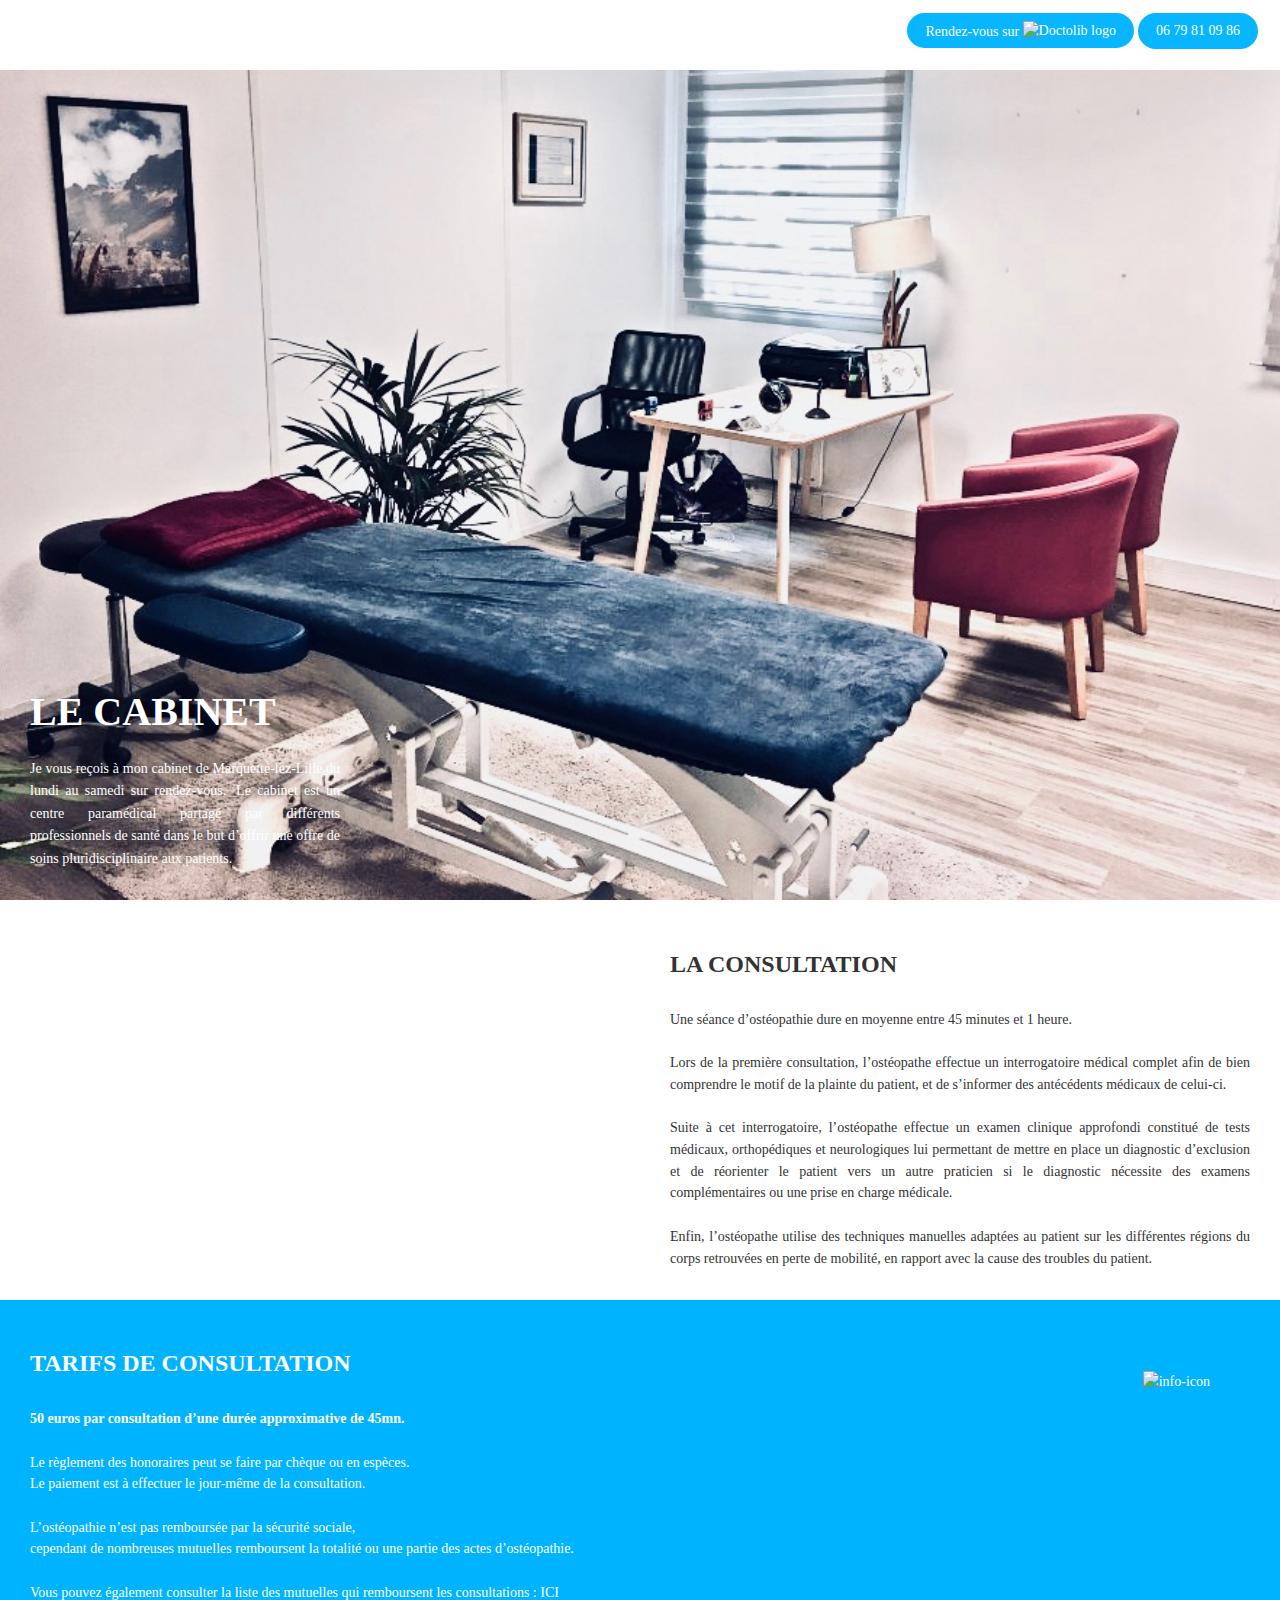
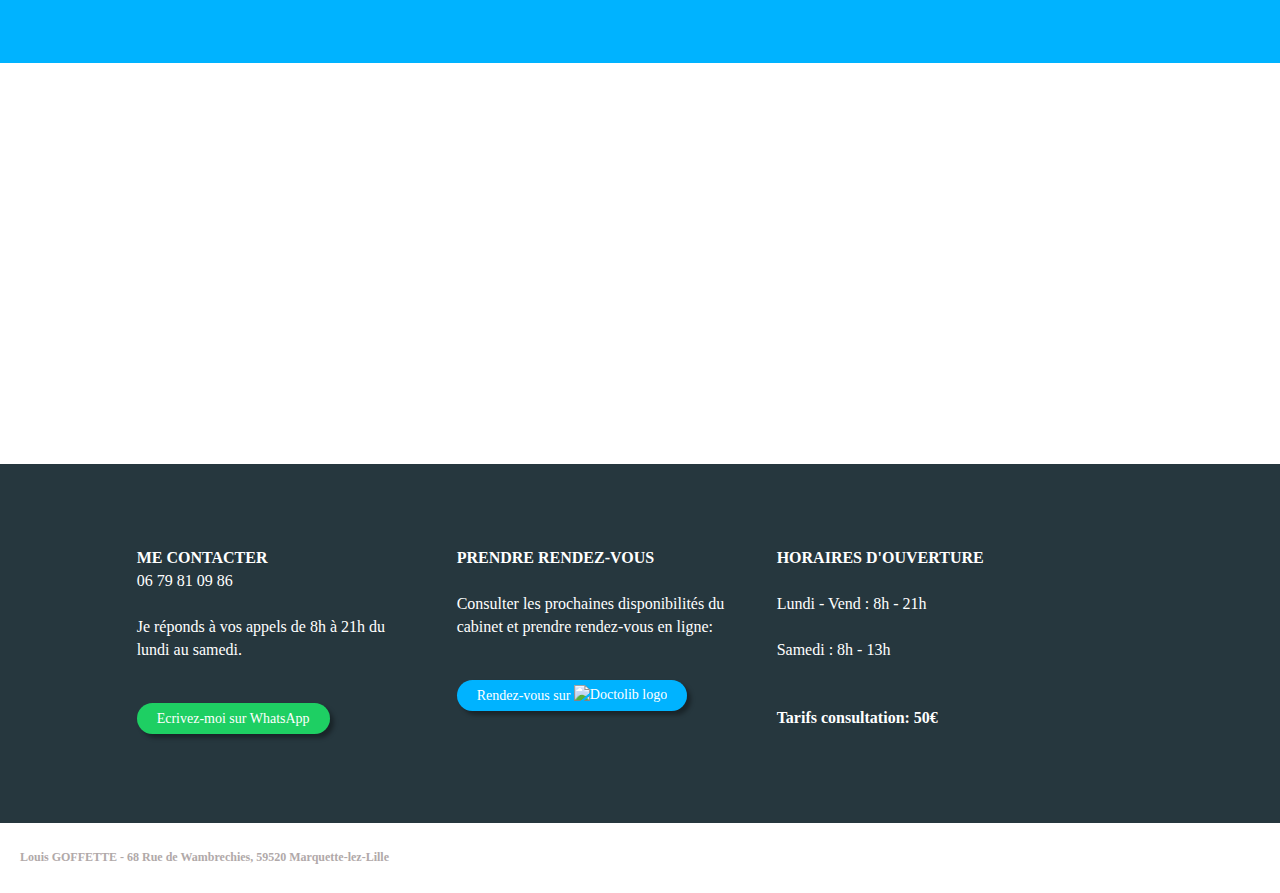
==== cabinet.html @ b3e69904 "small-updates-on-images" ====
<!DOCTYPE html>
<html>
  <head>
    <!-- Global site tag (gtag.js) - Google Analytics -->
    <script async src="https://www.googletagmanager.com/gtag/js?id=UA-123572679-1"></script>
    <script>
      window.dataLayer = window.dataLayer || [];
      function gtag(){dataLayer.push(arguments);}
      gtag('js', new Date());

      gtag('config', 'UA-123572679-1');
    </script>
    <meta charset="UTF-8">
    <meta name="viewport" content="width=device-width, initial-scale=1, shrink-to-fit=no">
    <title>Louis Goffette - Ostéopathe D.O. à Marquette-lez-Lille (59)</title>
    <meta name="description" content="Permanence Ostéopathique au Centre Paramédical de Marquette-lez-Lille. Ostéopathe diplômé de l'ISO de Lille. Ouvert du lundi au vendredi de 8h à 21h et le samedi de 8h à 13h."/>
    <link rel="stylesheet" href="style.css">
    <link rel="stylesheet" href="https://maxcdn.bootstrapcdn.com/bootstrap/3.3.7/css/bootstrap.min.css" integrity="sha384-BVYiiSIFeK1dGmJRAkycuHAHRg32OmUcww7on3RYdg4Va+PmSTsz/K68vbdEjh4u" crossorigin="anonymous">
    <link href="https://fonts.googleapis.com/css?family=Questrial" rel="stylesheet">
    <link rel="stylesheet" href="https://use.fontawesome.com/releases/v5.1.0/css/all.css" integrity="sha384-lKuwvrZot6UHsBSfcMvOkWwlCMgc0TaWr+30HWe3a4ltaBwTZhyTEggF5tJv8tbt" crossorigin="anonymous">
  </head>

  <body>
    <div class="ctabar">
      <div class="cta-flexrow">
      <div id="menu-button">
        <p>
          <button id="menu" type="button" data-toggle="collapse" data-target="#collapseExample" aria-expanded="false" aria-controls="collapseExample">
            <i class="fas fa-bars"></i>
          </button>
        </p>
      </div>
      <div id="booking">
        <a href="https://www.doctolib.fr/osteopathe/lille/louis-goffette" target="_blank"><p class="hidden-xs" id="docto-link">Rendez-vous sur <img src="images/doctolib.png" alt="Doctolib logo" style="height:26px; padding-bottom: 4px;"></p></a>
        <a href="tel:0033679810986" target="_blank"><p><i class="fas fa-phone"></i> 06 79 81 09 86</p></a>
      </div>
      </div>
      <div class="collapse menu-content" id="collapseExample">
        <div class="card card-body" id="menu-links">
          <a href="index.html"><b>ACCUEIL</b></a><br>
          <a href="cabinet.html"><b>LE CABINET</b></a><br>
          <a href="osteopathie.html"><b>L'OSTEOPATHIE</b></a>
        </div>
      </div>
    </div>

    <div class="cabinet-banner">
      <h2><b>LE CABINET</b></h2>
      <p>Je vous reçois à mon cabinet de Marquette-lez-Lille du lundi au samedi sur rendez-vous.  Le cabinet est un centre paramédical partagé par différents professionnels de santé dans le but d’offrir une offre de soins pluridisciplinaire aux patients.</p>
    </div>

    <div class="consultation">
      <div class="container" id="container-consultation">
        <div class="row" id="row-consultation">
          <div class="hidden-xs col-xs-12 col-md-6" id="photo-consultation"></div>
          <div class="col-xs-12 col-md-6" id="infos-consultation">
            <h3><b>LA CONSULTATION</b></h3><br>
            <p>Une séance d’ostéopathie dure en moyenne entre 45 minutes et 1 heure.<br><br>
            Lors de la première consultation, l’ostéopathe effectue un interrogatoire médical complet afin de bien comprendre le motif de la plainte du patient, et de s’informer des antécédents médicaux de celui-ci.<br><br>
            Suite à cet interrogatoire, l’ostéopathe effectue un examen clinique approfondi constitué de tests médicaux, orthopédiques et neurologiques lui permettant de mettre en place un diagnostic d’exclusion et de réorienter le patient vers un autre praticien si le diagnostic nécessite des examens complémentaires ou une prise en charge médicale.<br><br>
            Enfin, l’ostéopathe utilise des techniques manuelles adaptées au patient sur les différentes régions du corps retrouvées en perte de mobilité, en rapport avec la cause des troubles du patient.</p>
          </div>
        </div>
      </div>
    </div>

    <div class="tarifs">
      <h3><b>TARIFS DE CONSULTATION</b></h3><br>
      <p><b>50 euros par consultation d’une durée approximative de 45mn.</b></p><br>
      <p>Le règlement des honoraires peut se faire par chèque ou en espèces.<br>Le paiement est à effectuer le jour-même de la consultation.<br><br>L’ostéopathie n’est pas remboursée par la sécurité sociale, <br>cependant de nombreuses mutuelles remboursent la totalité ou une partie des actes d’ostéopathie.<br><br>Vous pouvez également consulter la liste des mutuelles qui remboursent les consultations : ICI</p>
      <div class="hidden-xs" id="info-icon">
        <img src="images/info.png" alt="info-icon" style="width:150px;height:150px;">
      </div>
    </div>

  <div class="gmap">
    <iframe src="https://snazzymaps.com/embed/84884" width="100%" height="400px" style="border:none;"></iframe>
  </div>

<div class="infos-home">
      <div class="container" id="container-infos">
        <div class="row" id="row-infos">
          <div class="col-xs-12 col-md-1"></div>
          <div class="col-xs-12 col-md-3" id="telephone">
            <p><i class="fas fa-phone" id="contact-icon"></i></p><br>
            <p><b>ME CONTACTER</b></p>
            <p>06 79 81 09 86</p><br>
            <p>Je réponds à vos appels de 8h à 21h du lundi au samedi.</p><br><br>
            <a href="https://wa.me/33679810986" target="_blank"><i class="fab fa-whatsapp"></i> Ecrivez-moi sur WhatsApp</a>
          </div>
          <div class="col-xs-12 col-md-3" id="rdv-ligne">
            <p><i class="far fa-calendar-alt" id="contact-icon"></i></p><br>
            <p><b>PRENDRE RENDEZ-VOUS</b></p><br>
            <p>Consulter les prochaines disponibilités du cabinet et prendre rendez-vous en ligne:</p><br><br>
            <a href="https://www.doctolib.fr/osteopathe/lille/louis-goffette" target="_blank"> Rendez-vous sur <img src="images/doctolib.png" alt="Doctolib logo" style="height:26px; padding-bottom: 4px;"></a>
          </div>
          <div class="col-xs-12 col-md-3" id="horaires">
            <p><i class="far fa-clock" id="contact-icon"></i></p><br>
            <p><b>HORAIRES D'OUVERTURE</b></p><br>
            <p>Lundi - Vend : 8h - 21h</p><br>
            <p>Samedi : 8h - 13h</p><br><br>
            <p><strong>Tarifs consultation: 50€<strong></p><br>
          </div>
        </div>
      </div>
      </div>
    </div>
    <div class="footer-LG">
      <p><i class="far fa-copyright"></i> Louis GOFFETTE - 68 Rue de Wambrechies, 59520 Marquette-lez-Lille</p>
      <div class="footer-icons">
        <a href="https://goo.gl/maps/DCtGfrRFgPH2" target="_blank"><i class="fas fa-map-marker-alt"></i></a>
        <a href="https://www.linkedin.com/in/louis-goffette-415492110" target="_blank"><i class="fab fa-linkedin"></i></a>
      </div>
  <script src="https://code.jquery.com/jquery-3.2.1.slim.min.js" integrity="sha384-KJ3o2DKtIkvYIK3UENzmM7KCkRr/rE9/Qpg6aAZGJwFDMVNA/GpGFF93hXpG5KkN" crossorigin="anonymous"></script>
  <script src="https://cdnjs.cloudflare.com/ajax/libs/popper.js/1.12.9/umd/popper.min.js" integrity="sha384-ApNbgh9B+Y1QKtv3Rn7W3mgPxhU9K/ScQsAP7hUibX39j7fakFPskvXusvfa0b4Q" crossorigin="anonymous"></script>
  <script src="https://maxcdn.bootstrapcdn.com/bootstrap/4.0.0/js/bootstrap.min.js" integrity="sha384-JZR6Spejh4U02d8jOt6vLEHfe/JQGiRRSQQxSfFWpi1MquVdAyjUar5+76PVCmYl" crossorigin="anonymous"></script>
  </body>
</html>
---- style.css ----
body {
  font-family: Futura !important;
  margin: 0;
}

p {
  margin: 0 !important;
}

.ctabar {
  height: 65px;
  width: 100%;
  background: white;
  color: #00B3FF;
  font-size: 14px;
  position: fixed;
  opacity: 0.97;
  top: 0;
  z-index: 1000;
}

.cta-flexrow {
  display: flex;
  flex-direction: row;
  justify-content: space-between;
  align-items: center;
  padding-top: 11px;
}

#booking {
  padding-right: 20px;
  display: flex;
  flex-direction: row;
  justify-content: right;
}

#booking p {
  border: 2px solid white;
  background: #00B3FF;
  border-radius: 50px;
  padding: 8px 18px;
  color: white;
}

#booking a {
  text-decoration: none;
}

#booking p:hover {
  background: #26373E;
}

#docto-link {
  padding: 3px 18px !important;
  padding-top: 8px !important;
}

#menu {
  border: none;
  padding-left: 20px;
  font-size: 30px;
  background: white;
}

#menu:focus, #menu:active {
  outline: none !important;
}

#menu:focus {
  color: #26373E;
}

.banner {
  height: 100vh;
  position: relative;
  display: flex;
  flex-direction: column;
  justify-content: center;
  background-image: url("http://www.pone.ch/wp-content/uploads/2016/11/IMG_5932.jpg"); background-size: cover; background-position: center center;
}

.banner-filter {
  width: 100%;
  height: 100%;
  z-index: 1;
  background: rgba(0,0,0,0.2);
}

.photo-filter {
  width: 100%;
  height: 100%;
  z-index: 10;
  background: red;
}

#location-banner {
  height: 80px;
  width: 280px;
  position: absolute;
  bottom: 20px;
  background: #00B3FF;
  border-radius: 5px;
  display: flex;
  flex-direction: row;
  padding: 20px;
  margin-left: 20px;
  box-shadow: 4px 4px 4px 0px rgba(0,0,0,0.35);
  color:white;
  opacity: 0.85;
  z-index: 100;
}

#location-banner p {
  margin: 5px;
  padding-left: 15px;
}

#location-banner:hover {
  background: #26373E;
  color: white;
}

#title {
  margin-top: 65px;
  font-size: 9vh;
  padding: 20px;
  opacity: 0.9;
  z-index: 100;
  color: black;
}

#title p {
  margin-top: 20px;
}

.container {
  margin: 0 !important;
  width: 100% !important;
  padding: 0 !important;

}

.row {
  margin: 0 !important;
}

#avatar-louis {
  padding: 30px;
  padding-bottom: 0px;
  display: flex;
  justify-content: center;
}

#apropos-text {
  text-align: justify;
  justify-content: center;
  padding: 15px 30px;
  padding-bottom: 30px;
  line-height: 145%;
}

#apropos-photo {
  padding: 0;
}

.specialites {
  background: #00B3FF;
  color: white;
  padding: 20px;
}

#row-specialites {
  height: 60px;
  text-align: center;
}

#liste-specialites {
  font-size: 16px;
  text-align: center;
  padding-top: 20px;
}

#pourquoi-consulter {
  display: flex;
  justify-content: center;
  padding-top: 15px;
}

#pourquoi-consulter a {
  border-radius: 50px;
  text-decoration: none;
  background: #26373E;
  color: white;
  width: 210px;
  text-align: center;
  padding: 8px 18px;
  box-shadow: 4px 4px 4px 0px rgba(0,0,0,0.35);
}

#pourquoi-consulter p:hover {
  background: white;
  color: #26373E;
}

#container-infos {
  margin: auto !important;
}

.infos-home {
  background: #26373E;
  color: white;
  padding-top: 60px;
  padding-bottom: 0px;
  font-size: 16px;
}

#contact-icon {
  font-size: 40px;
}

#telephone p, #rdv-ligne p {
  width: 280px;
}

#telephone, #rdv-ligne, #horaires {
  padding-left: 30px;
  padding-bottom: 70px;
}

#rdv-ligne {

}

#telephone a {
  border-radius: 50px;
  text-decoration: none;
  font-size: 14px;
  color: white;
  background: #1ECF63;
  padding: 8px 20px;
  box-shadow: 4px 4px 4px 0px rgba(0,0,0,0.35);
}

#telephone a:hover {
  background: #169749;
  color: white;
}

#rdv-ligne a {
  border-radius: 50px;
  text-decoration: none;
  font-size: 14px;
  color: white;
  background: #00B3FF;
  padding: 8px 20px;
  box-shadow: 4px 4px 4px 0px rgba(0,0,0,0.35);
}

#rdv-ligne a:hover {
  background: #0083BA;
  color: white;
}

.footer-LG {
  background: white;
  height: 70px;
  display: flex;
  flex-direction: row;
  justify-content: space-between;
  align-items: center;
  padding: 10px 20px;
  font-size: 12px;
  color: #B1A9A9;
}

.footer-icons {
  font-size: 22px;
  width: 70px;
  margin-left: 20px;
}

.footer-icons a {
  text-decoration: none;
  color: #B1A9A9;
}

.footer-icons i:hover {
  color: #00B3FF;
}

.gmap {
  margin-bottom: -5px;
}

.cabinet-banner {
  height: calc(100vh - 70px);
  margin-top: 70px;
  background: url(images/cabinet2.jpg);
  background-size: cover;
  color: white;
  padding: 30px;
  display: flex;
  flex-direction: column;
  justify-content: flex-end;
}

.osteopathie-banner {
  height: calc(100vh - 70px);
  margin-top: 70px;
  background: url(images/osteopathie-banner.jpg);
  background-size: cover;
  color: white;
  padding: 30px;
  display: flex;
  flex-direction: column;
  justify-content: flex-end;
}

.cabinet-banner p, .osteopathie-banner p {
  width: 310px;
  text-align: justify;
  line-height: 160%;
}

.cabinet-banner h2, .osteopathie-banner h2 {
  font-size: 40px;
  line-height: 180%;
}

.h2-title {
  background: #00B3FF;
  color: white;
  font-size: 40px;
  display: flex;
  justify-content: center;
  align-items: center;
  height: 110px;
  padding: 0px 30px;
}

.h2-title h2 {
  margin: 0;
}

.row-typo {
  width: 100%;
  display: flex;
  align-items: center;
}

#row-consultation {
  width: 100%;
  display: flex;
  align-items: center;
}

#photo-consultation {
  background: url(images/photo-consultation.jpg);
  background-size: cover;
  height: 400px;
}

#infos-consultation {
  text-align: justify;
  padding: 30px;
  line-height: 155%;
}

#adulte-photo {
  background: url(images/photo-adulte.jpg);
  background-size: cover;
  height: 400px;
}

#enfant-photo {
  background: url(images/photo-enfant.jpg);
  background-size: cover;
  height: 400px;
}

#nourisson-photo {
  background: url(images/photo-nourisson.jpg);
  background-size: cover;
  height: 400px;
}

#enceinte-photo {
  background: url(images/photo-enceinte.jpg);
  background-size: cover;
  height: 400px;
}

#sportif-photo {
  background: url(images/photo-sportif.jpg);
  background-size: cover;
  height: 400px;
}

#senior-photo {
  background: url(images/photo-senior.jpg);
  background-size: cover;
  height: 400px;
}

.description-right {
  padding: 30px;
  text-align: justify;
  padding-right: 30px !important;
}

.description-right ul {
  list-style-type: none;
  padding-left: 20px;
  line-height: 180%;
}

.description-left ul {
  list-style-type: none;
  padding-left: 20px;
  line-height: 180%;
}

.description-right p {
  width: 90%;
}

.description-right h3, .description-left h3 {
  margin: 0;
  color: #00B3FF;
}

.description-left {
  padding: 30px;
  padding-right: 30px !important;
  text-align: justify;
}

.description-right h3, .description-right p, .description-left h3, .description-left p {
  padding-left: 20px;
}

.tarifs {
  background: #00B3FF;
  color: white;
  padding: 30px;
  padding-bottom: 60px;
  line-height: 155%;
  position: relative;
}

#info-icon {
  position: absolute;
  right: 70px;
  top: 70px;
}

.menu-content {
  margin: 0;
  width: 100%;
  background: white;
  opacity: 0.99;
  color: #00B3FF;
  font-size: 20px;
  padding: 20px;
}

#menu-links a {
  text-decoration: none;
  color: #00B3FF;
}

#menu-links a:hover {
  color: #26373E;
}
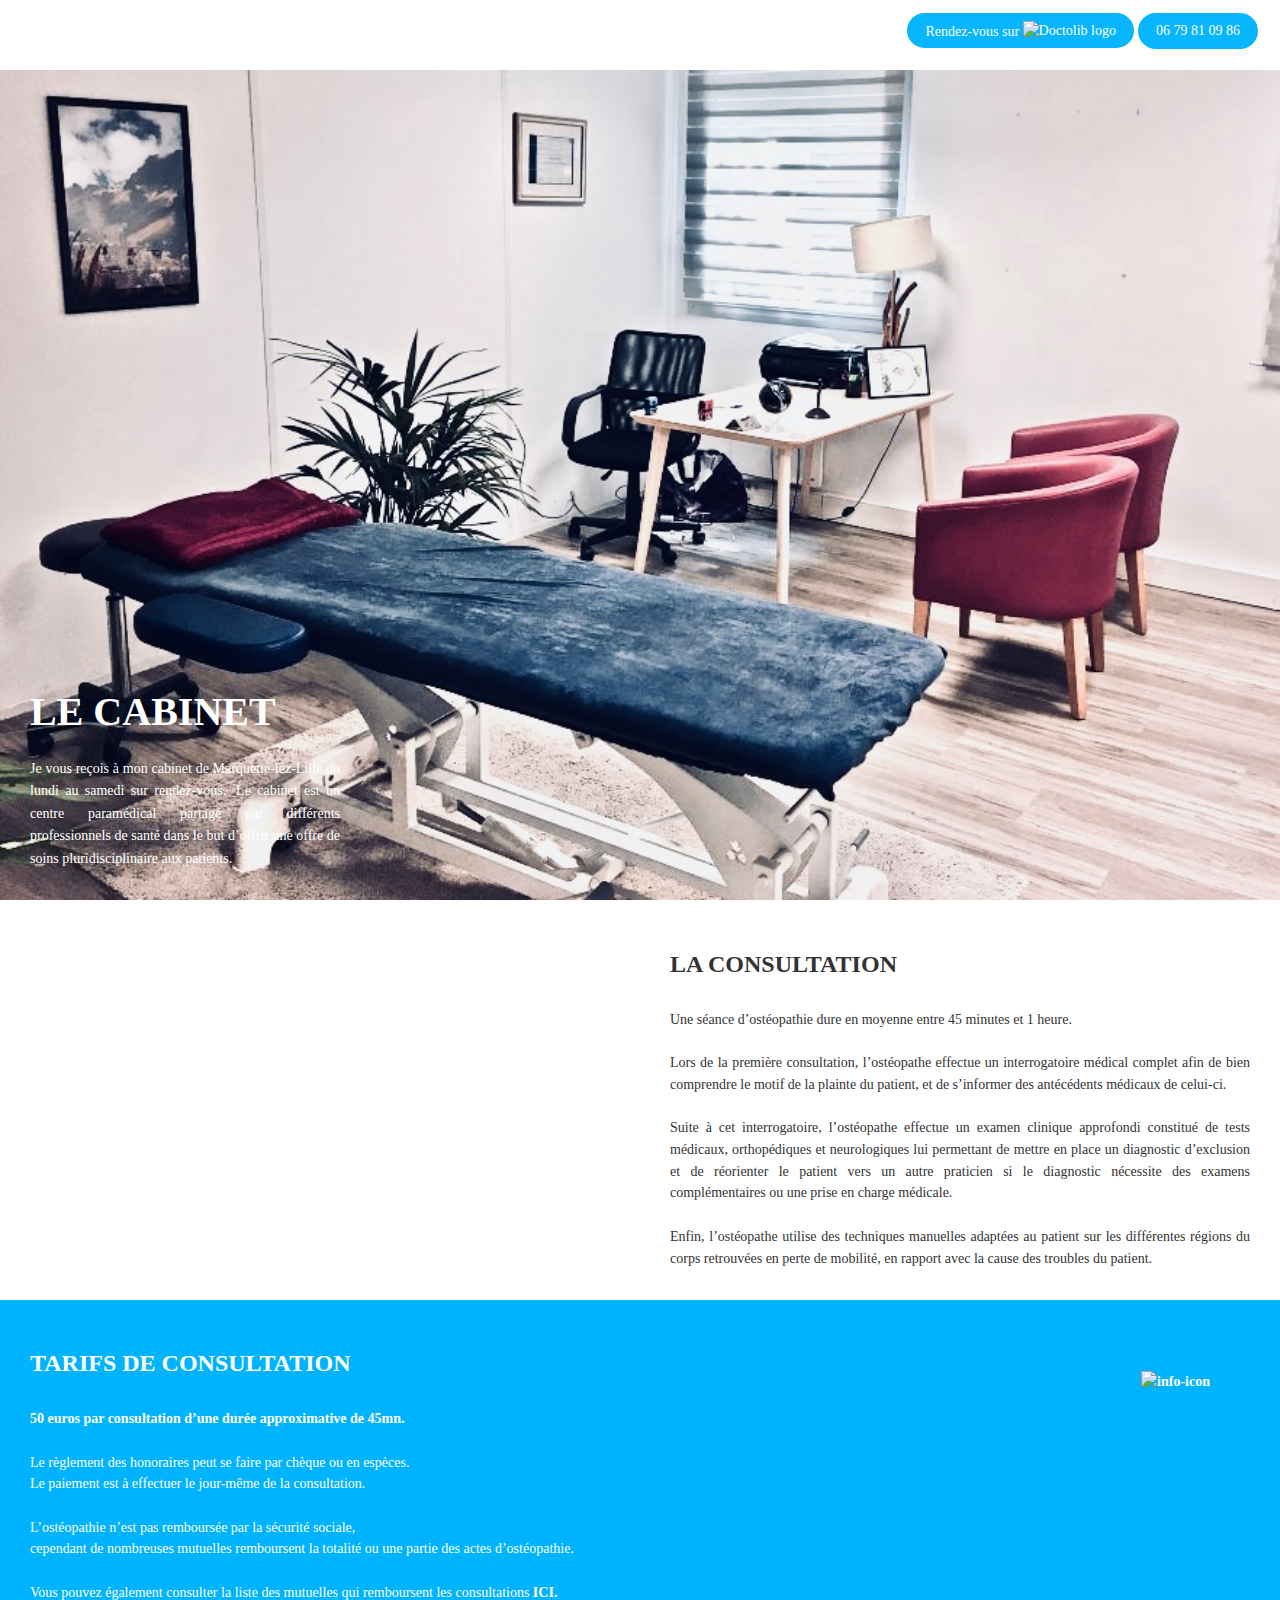
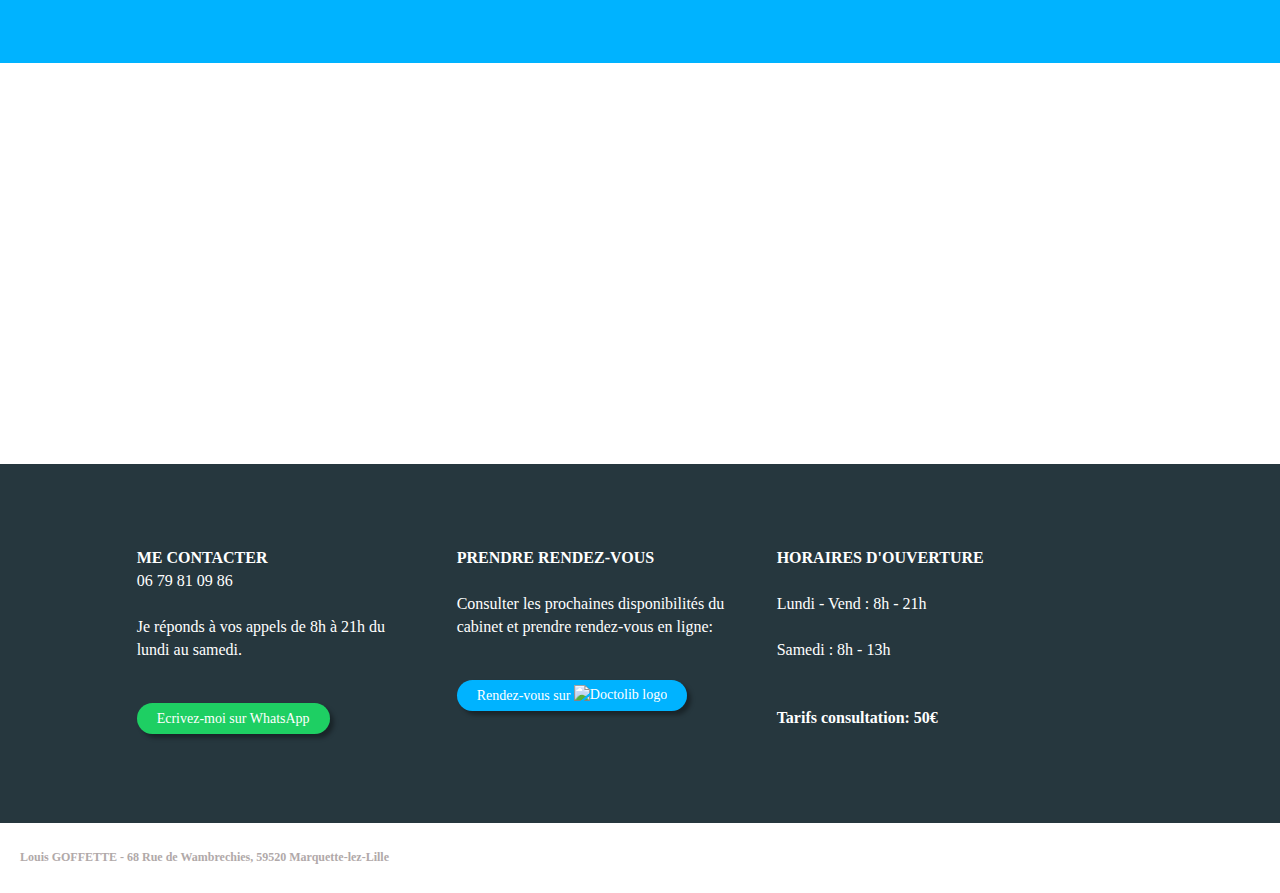
==== commit b5a6a349: "final-changes" ====
--- a/cabinet.html
+++ b/cabinet.html
@@ -68,7 +68,8 @@
     <div class="tarifs">
       <h3><b>TARIFS DE CONSULTATION</b></h3><br>
       <p><b>50 euros par consultation d’une durée approximative de 45mn.</b></p><br>
-      <p>Le règlement des honoraires peut se faire par chèque ou en espèces.<br>Le paiement est à effectuer le jour-même de la consultation.<br><br>L’ostéopathie n’est pas remboursée par la sécurité sociale, <br>cependant de nombreuses mutuelles remboursent la totalité ou une partie des actes d’ostéopathie.<br><br>Vous pouvez également consulter la liste des mutuelles qui remboursent les consultations : ICI</p>
+      <p>Le règlement des honoraires peut se faire par chèque ou en espèces.<br>Le paiement est à effectuer le jour-même de la consultation.<br><br>L’ostéopathie n’est pas remboursée par la sécurité sociale, <br>cependant de nombreuses mutuelles remboursent la totalité ou une partie des actes d’ostéopathie.<br><br>Vous pouvez également consulter la liste des mutuelles qui remboursent les consultations <strong><a href="https://www.osteopathie.org/mutuelles.html
+">ICI</a><strong>.</p>
       <div class="hidden-xs" id="info-icon">
         <img src="images/info.png" alt="info-icon" style="width:150px;height:150px;">
       </div>
@@ -80,7 +81,7 @@
 
 <div class="infos-home">
       <div class="container" id="container-infos">
-        <div class="row" id="row-infos">
+        <div class="row" id="row-infos" style="font-weight: normal;">
           <div class="col-xs-12 col-md-1"></div>
           <div class="col-xs-12 col-md-3" id="telephone">
             <p><i class="fas fa-phone" id="contact-icon"></i></p><br>
@@ -109,7 +110,7 @@
     <div class="footer-LG">
       <p><i class="far fa-copyright"></i> Louis GOFFETTE - 68 Rue de Wambrechies, 59520 Marquette-lez-Lille</p>
       <div class="footer-icons">
-        <a href="https://goo.gl/maps/DCtGfrRFgPH2" target="_blank"><i class="fas fa-map-marker-alt"></i></a>
+        <a href="https://goo.gl/maps/2Xzet4vLRvE2" target="_blank"><i class="fas fa-map-marker-alt"></i></a>
         <a href="https://www.linkedin.com/in/louis-goffette-415492110" target="_blank"><i class="fab fa-linkedin"></i></a>
       </div>
   <script src="https://code.jquery.com/jquery-3.2.1.slim.min.js" integrity="sha384-KJ3o2DKtIkvYIK3UENzmM7KCkRr/rE9/Qpg6aAZGJwFDMVNA/GpGFF93hXpG5KkN" crossorigin="anonymous"></script>
--- a/style.css
+++ b/style.css
@@ -295,7 +295,7 @@
 .cabinet-banner {
   height: calc(100vh - 70px);
   margin-top: 70px;
-  background: url(images/cabinet2.jpg);
+  background: url(images/cabinet3.jpg);
   background-size: cover;
   color: white;
   padding: 30px;
@@ -446,6 +446,16 @@
   padding-bottom: 60px;
   line-height: 155%;
   position: relative;
+}
+
+.tarifs a {
+  text-decoration: none;
+  color: white;
+}
+
+.tarifs a:hover {
+  color: #26373E;
+  text-decoration: none;
 }
 
 #info-icon {
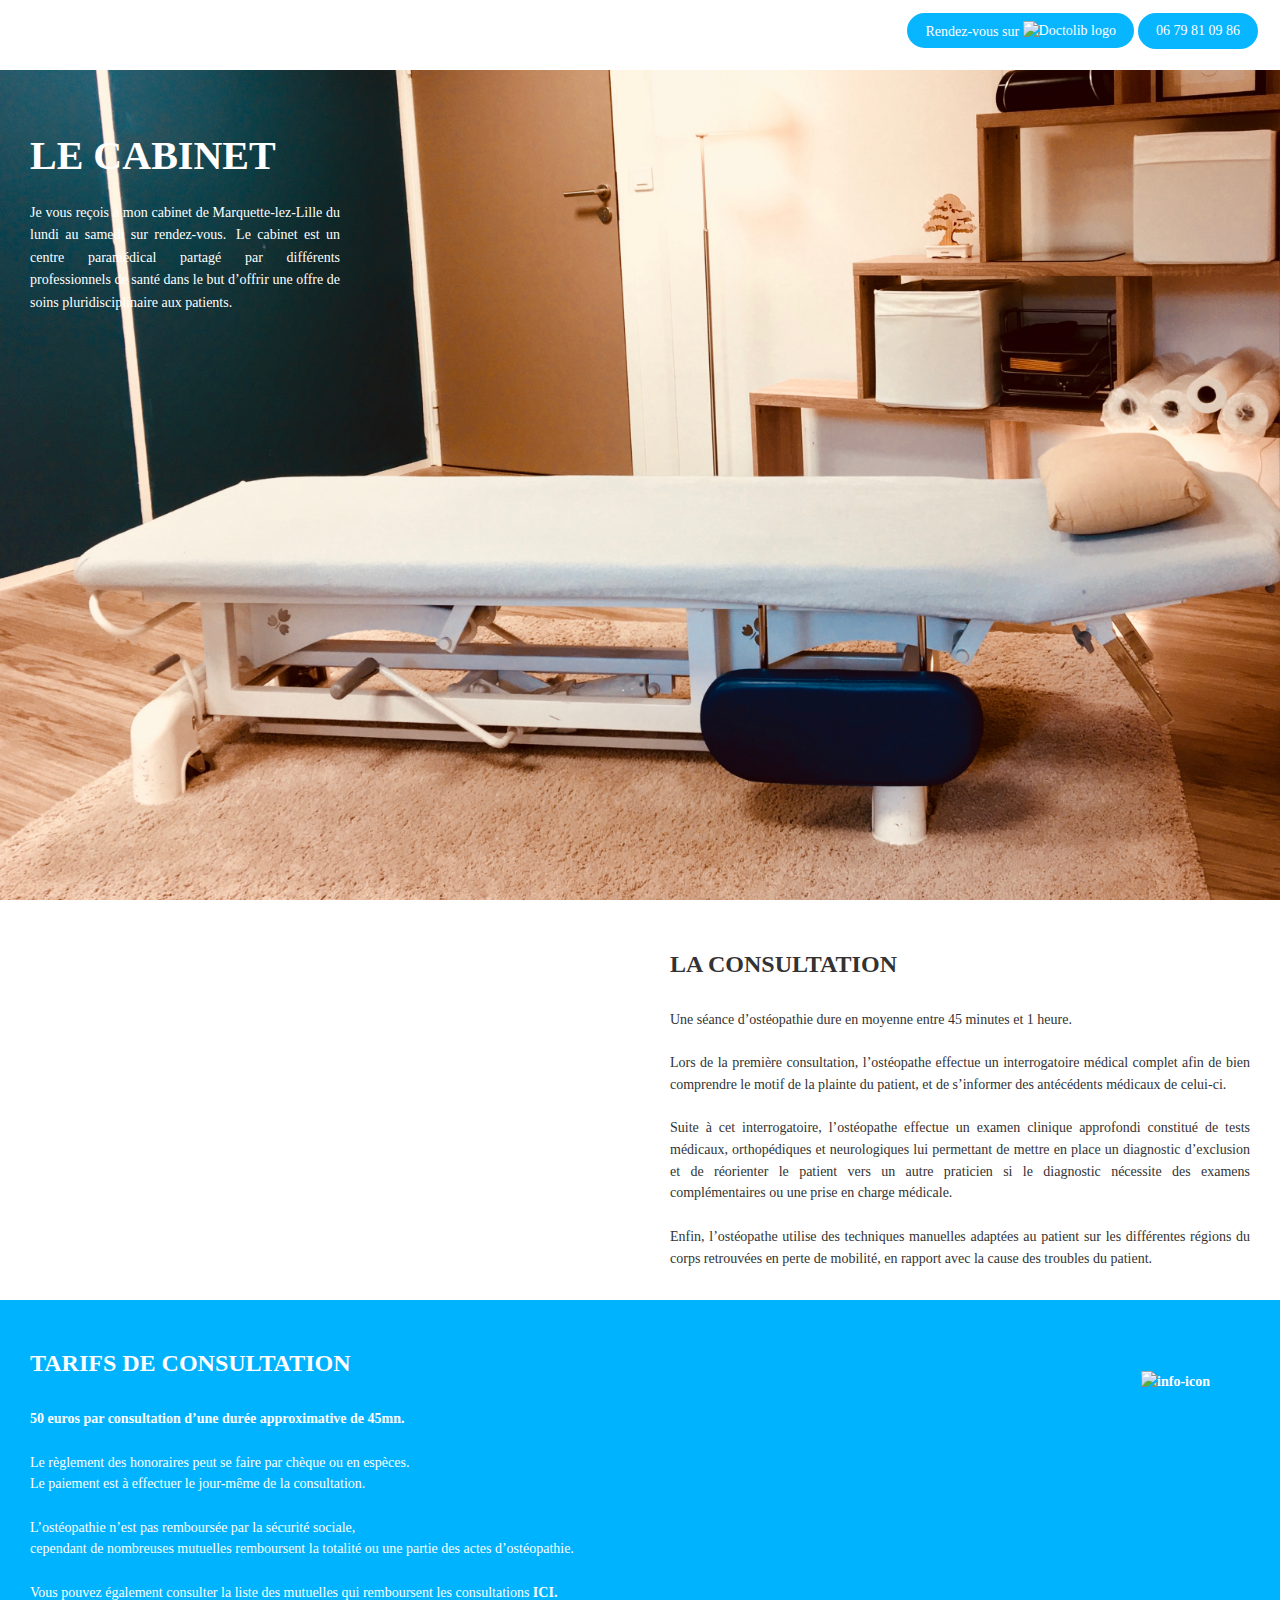
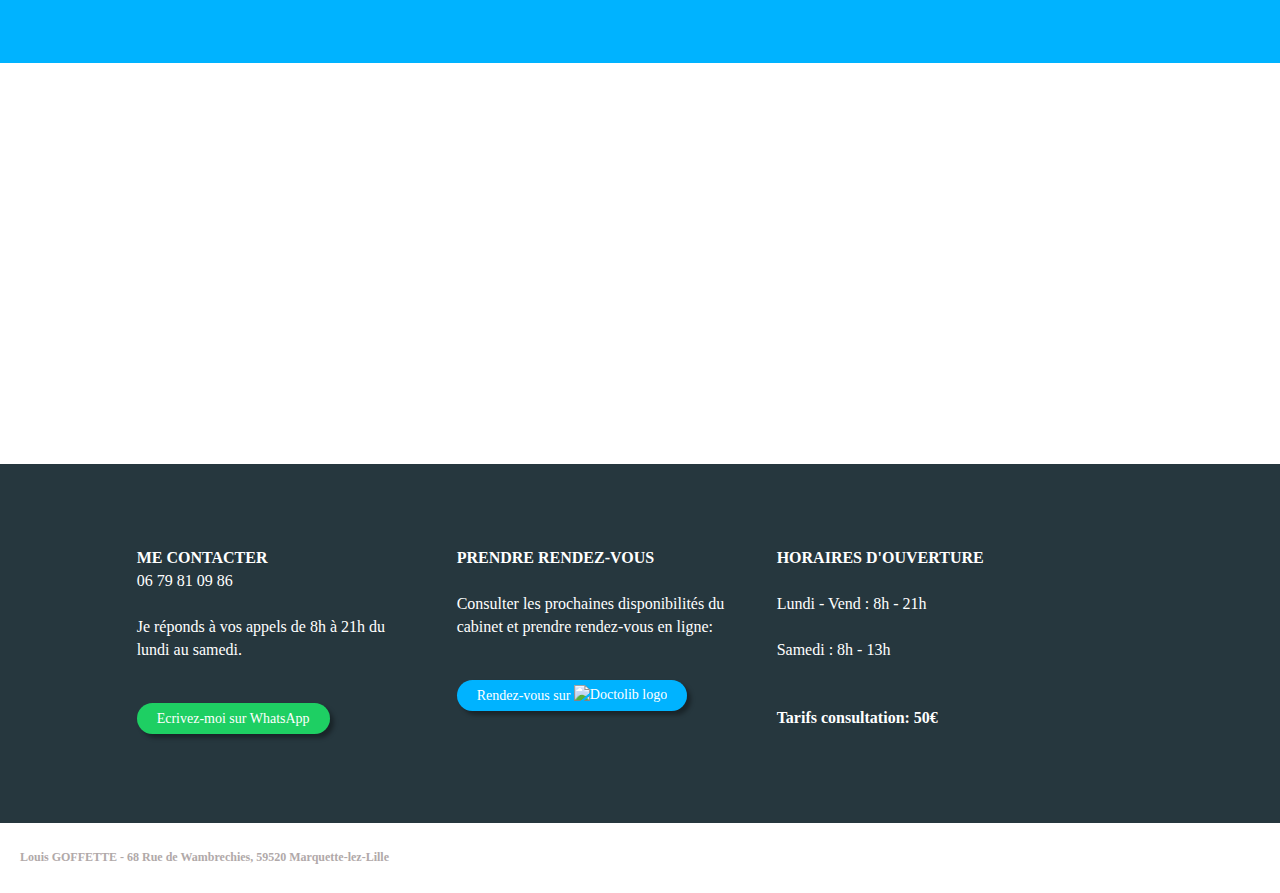
==== commit 671c0c83: "done" ====
--- a/cabinet.html
+++ b/cabinet.html
@@ -12,8 +12,8 @@
     </script>
     <meta charset="UTF-8">
     <meta name="viewport" content="width=device-width, initial-scale=1, shrink-to-fit=no">
-    <title>Louis Goffette - Ostéopathe D.O. à Marquette-lez-Lille (59)</title>
-    <meta name="description" content="Permanence Ostéopathique au Centre Paramédical de Marquette-lez-Lille. Ostéopathe diplômé de l'ISO de Lille. Ouvert du lundi au vendredi de 8h à 21h et le samedi de 8h à 13h."/>
+    <title>Louis Goffette - Cabinet Ostéopathie Marquette-lez-Lille</title>
+    <meta name="description" content="Le cabinet est ouvert du lundi au vendredi de 8h à 21h et le samedi de 8h à 13h. Louis Goffette, Ostéopathe D.O. vous reçoit sur rendez-vous et pour urgences ostéopathiques. "/>
     <link rel="stylesheet" href="style.css">
     <link rel="stylesheet" href="https://maxcdn.bootstrapcdn.com/bootstrap/3.3.7/css/bootstrap.min.css" integrity="sha384-BVYiiSIFeK1dGmJRAkycuHAHRg32OmUcww7on3RYdg4Va+PmSTsz/K68vbdEjh4u" crossorigin="anonymous">
     <link href="https://fonts.googleapis.com/css?family=Questrial" rel="stylesheet">
--- a/style.css
+++ b/style.css
@@ -76,7 +76,7 @@
   display: flex;
   flex-direction: column;
   justify-content: center;
-  background-image: url("http://www.pone.ch/wp-content/uploads/2016/11/IMG_5932.jpg"); background-size: cover; background-position: center center;
+  background-image: url("images/cabinet-home.jpg"); background-size: cover; background-position: center center;
 }
 
 .banner-filter {
@@ -295,13 +295,13 @@
 .cabinet-banner {
   height: calc(100vh - 70px);
   margin-top: 70px;
-  background: url(images/cabinet3.jpg);
+  background: url(images/cabinet-banner.jpg);
   background-size: cover;
   color: white;
   padding: 30px;
   display: flex;
   flex-direction: column;
-  justify-content: flex-end;
+  justify-content: flex-start;
 }
 
 .osteopathie-banner {
